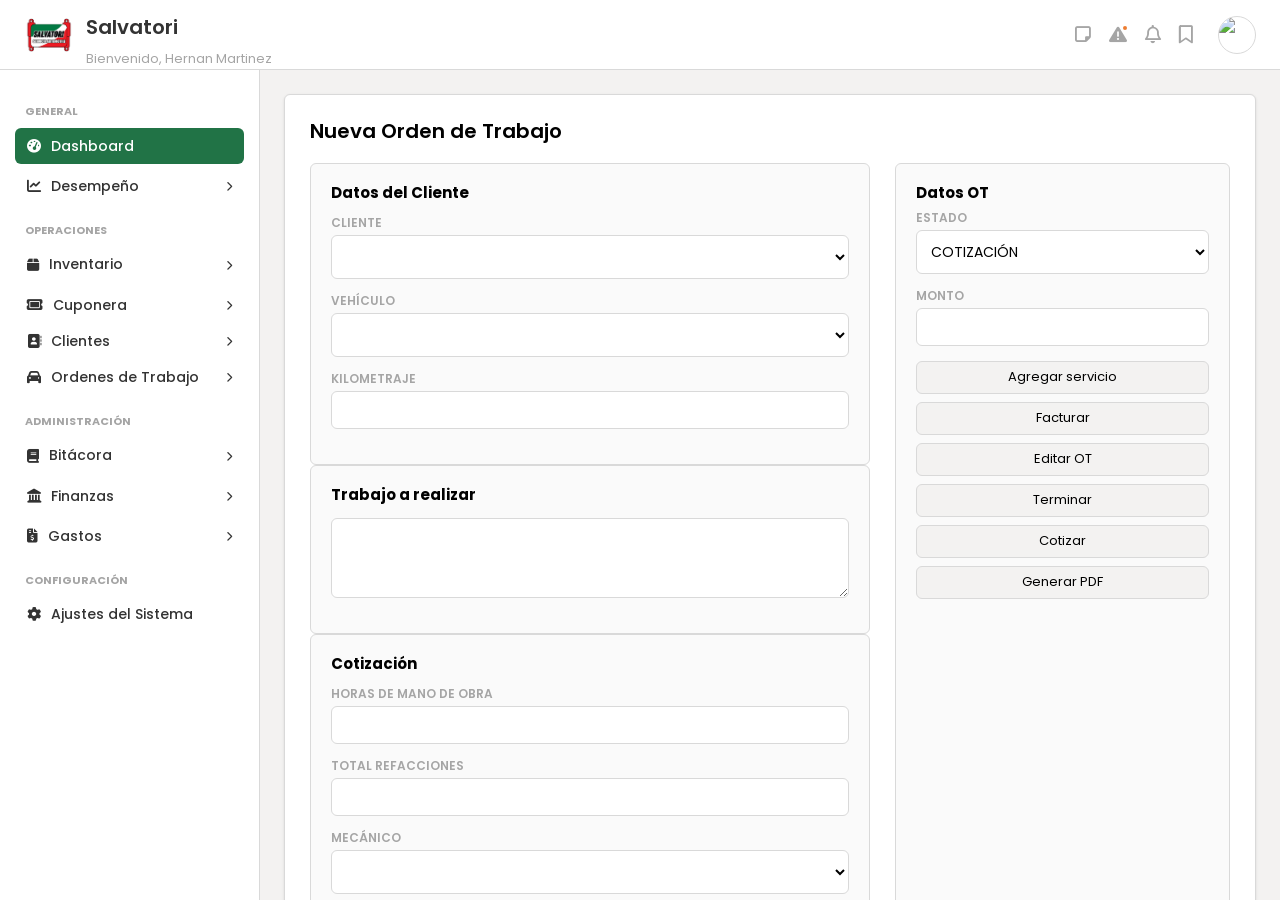
==== nueva_orden.html @ 1855079c "Base del proyecto BuildNess" ====
<!DOCTYPE html>
<html lang="es">

<head>

    <meta charset="UTF-8">
    <meta name="viewport" content="width=device-width, initial-scale=1.0">

    <title>Salvatori - Nueva Orden</title>

    <link rel="stylesheet" href="css/normalize.css">
    <link rel="stylesheet" href="css/styles.css">

    <link href="https://fonts.googleapis.com/css2?family=Poppins:wght@300;400;500;600;700&display=swap"
        rel="stylesheet">
    <link href="https://cdnjs.cloudflare.com/ajax/libs/font-awesome/6.4.0/css/all.min.css" rel="stylesheet">

</head>

<body>

    <header id="main-header">

        <div class="logo-area">
            <div class="logo-box">
                <img src="assets/img/logo-salvatori.png">
            </div>

            <div>
                <h1>Salvatori</h1>
                <p>Bienvenido, Hernan Martinez</p>
            </div>
        </div>

        <div class="header-right">

            <div class="tool-icons">
                <i class="fa-regular fa-note-sticky"></i>
                <i class="fa-solid fa-triangle-exclamation">
                    <span class="notification-dot"></span>
                </i>
                <i class="fa-regular fa-bell"></i>
                <i class="fa-regular fa-bookmark"></i>
            </div>

            <div class="user-profile-circle">
                <img src="https://ui-avatars.com/api/?name=Hernan+Martinez&background=217346&color=fff">
            </div>

        </div>

    </header>

    <!-- SIDEBAR -->

    <aside id="sidebar">

        <div class="nav-section">GENERAL</div>

        <div class="menu-item">
            <a href="index.html" class="menu-btn active">
                <span><i class="fa-solid fa-gauge-high"></i> Dashboard</span>
            </a>
        </div>

        <div class="menu-item">

            <input type="checkbox" id="desempeño" class="menu-check">

            <label for="desempeño" class="menu-btn">
                <span><i class="fa-solid fa-chart-line"></i> Desempeño</span>
                <i class="fa-solid fa-chevron-right chevron"></i>
            </label>

            <ul class="submenu">
                <li><a href="#">KPIs Personal</a></li>
                <li><a href="#">Eficiencia Taller</a></li>
            </ul>

        </div>


        <div class="nav-section">OPERACIONES</div>

        <div class="menu-item">

            <input type="checkbox" id="inventario" class="menu-check">

            <label for="inventario" class="menu-btn">
                <span><i class="fa-solid fa-box"></i> Inventario</span>
                <i class="fa-solid fa-chevron-right chevron"></i>
            </label>

            <ul class="submenu">
                <li><a href="#">Stock de Refacciones</a></li>
                <li><a href="#">Entradas/Salidas</a></li>
            </ul>

        </div>

        <div clss="menu-item">
            <input type="checkbox" id="cuponera" class="menu-check">

            <label for="cuponera" class="menu-btn">
                <span><i class="fa-solid fa-ticket"></i> Cuponera</span>
                <i class="fa-solid fa-chevron-right chevron"></i>
            </label>
            <ul class="submenu">
                <li><a href="#">Promociones vigentes</a></li>
                <li><a href="#">Historial de Canjes</a></li>
            </ul>
        </div>

        <div clss="menu-item">
            <input type="checkbox" id="clientes" class="menu-check">

            <label for="clientes" class="menu-btn">
                <span><i class="fa-solid fa-address-book"></i> Clientes</span>
                <i class="fa-solid fa-chevron-right chevron"></i>
            </label>
            <ul class="submenu">
                <li><a href="nuevo_cliente.html">Nuevo Cliente</a></li>
                <li><a href="#">Directorio de Clientes</a></li>
                <li><a href="#">Directorio de Vehiculos</a></li>
            </ul>
        </div>


        <div class="menu-item">

            <input type="checkbox" id="ordenes" class="menu-check">

            <label for="ordenes" class="menu-btn">
                <span><i class="fa-solid fa-car"></i> Ordenes de Trabajo</span>
                <i class="fa-solid fa-chevron-right chevron"></i>
            </label>

            <ul class="submenu">
                <li><a href="nueva_orden.html">Nueva orden</a></li>
                <li><a href="#">Seguimiento de orden</a></li>
                <li><a href="#">Historial</a></li>
            </ul>

        </div>

        <!-- ADMINISTRACIÓN -->

        <div class="nav-section">ADMINISTRACIÓN</div>

        <div class="menu-item">
            <input type="checkbox" id="m-bit" class="menu-check">
            <label for="m-bit" class="menu-btn">
                <span><i class="fa-solid fa-book"></i> Bitácora</span>
                <i class="fa-solid fa-chevron-right chevron"></i>
            </label>
            <ul class="submenu">
                <li><a href="#">Registro de Actividad</a></li>
            </ul>
        </div>


        <div class="menu-item">
            <input type="checkbox" id="m-fin" class="menu-check">
            <label for="m-fin" class="menu-btn">
                <span><i class="fa-solid fa-landmark"></i> Finanzas</span>
                <i class="fa-solid fa-chevron-right chevron"></i>
            </label>
            <ul class="submenu">
                <li><a href="#">Flujo de Caja</a></li>
                <li><a href="#">Facturacion</a></li>
            </ul>
        </div>


        <div class="menu-item">
            <input type="checkbox" id="m-gas" class="menu-check">
            <label for="m-gas" class="menu-btn">
                <span><i class="fa-solid fa-file-invoice-dollar"></i> Gastos</span>
                <i class="fa-solid fa-chevron-right chevron"></i>
            </label>
            <ul class="submenu">
                <li><a href="#">Proveedores</a></li>
            </ul>
        </div>


        <div class="nav-section">CONFIGURACIÓN</div>

        <div class="menu-item">
            <a class="menu-btn">
                <span><i class="fa-solid fa-gear"></i> Ajustes del Sistema</span>
            </a>
        </div>

    </aside>

    <main id="content">

        <div class="form-page">

            <div class="form-title">
                Nueva Orden de Trabajo
            </div>

            <form>

                <div class="ot-layout">

                    <div>

                        <div class="form-section">

                            <h3>Datos del Cliente</h3>

                            <div class="input-group">
                                <label>Cliente</label>
                                <select>
                                    <option></option>
                                </select>
                            </div>

                            <div class="input-group">
                                <label>Vehículo</label>
                                <select>
                                    <option></option>
                                </select>
                            </div>

                            <div class="input-group">
                                <label>Kilometraje</label>
                                <input type="number">
                            </div>

                        </div>


                        <div class="form-section">

                            <h3>Trabajo a realizar</h3>

                            <div class="input-group">
                                <textarea></textarea>
                            </div>

                        </div>


                        <div class="form-section">

                            <h3>Cotización</h3>

                            <div class="input-group">
                                <label>Horas de mano de obra</label>
                                <input type="number">
                            </div>

                            <div class="input-group">
                                <label>Total refacciones</label>
                                <input type="number">
                            </div>

                            <div class="input-group">
                                <label>Mecánico</label>
                                <select></select>
                            </div>

                        </div>

                    </div>


                    <div class="ot-side">

                        <h3>Datos OT</h3>

                        <div class="input-group">
                            <label>Estado</label>
                            <select>
                                <option>COTIZACIÓN</option>
                                <option>NUEVO</option>
                                <option>PENDIENTE</option>
                                <option>TERMINADO</option>
                            </select>
                        </div>

                        <div class="input-group">
                            <label>Monto</label>
                            <input type="number">
                        </div>

                        <div class="ot-actions">

                            <button>Agregar servicio</button>
                            <button>Facturar</button>
                            <button>Editar OT</button>
                            <button>Terminar</button>
                            <button>Cotizar</button>
                            <button>Generar PDF</button>

                        </div>

                    </div>

                </div>


                <div class="form-actions">

                    <button class="btn btn-primary">
                        Guardar OT
                    </button>

                </div>


                <div class="total-box">

                    <div>
                        <label>Total sugerido</label>
                        <br>
                        <input type="text" value="$0.00">
                    </div>

                    <div>
                        <label>Mano de obra total</label>
                        <br>
                        <input type="text" value="$0.00">
                    </div>

                </div>

            </form>

        </div>

    </main>

</body>

</html>
---- css/styles.css ----
:root{

--primary:#217346;
--primary-dark:#107c10;

--accent-soft:#e2efda;
--bg-neutral:#f3f2f1;

--border:#d9d9d9;

--text-main:#333;
--text-sub:#a5a5a5;

--white:#ffffff;

--shadow:0 1px 3px rgba(0,0,0,0.1);

--st-completado:#22863a;
--bg-completado:#dcffe4;

--st-pendiente:#b08800;
--bg-pendiente:#fff5b1;

--st-cancelado:#cf222e;
--bg-cancelado:#ffebe9;

--st-cotizado:#57606a;
--bg-cotizado:#f6f8fa;

--st-nuevo:#0969da;
--bg-nuevo:#ddf4ff;
}

/* ======================
RESET
====================== */

*{
margin:0;
padding:0;
box-sizing:border-box;
}

body{

font-family:'Poppins',sans-serif;
font-size:15px;

background-color:var(--bg-neutral);

display:grid;

grid-template-areas:
"header header"
"sidebar content";

grid-template-columns:260px 1fr;
grid-template-rows:70px 1fr;

height:100vh;

overflow:hidden;
}

/* ======================
HEADER
====================== */

#main-header{

grid-area:header;

background:var(--white);

border-bottom:1px solid var(--border);

display:flex;

align-items:center;
justify-content:space-between;

padding:0 24px;
}

.logo-area{
display:flex;
align-items:center;
gap:12px;
}

.logo-box{

width:50px;
height:50px;

display:flex;
align-items:center;
justify-content:center;

border-radius:8px;

overflow:hidden;
}

.logo-box img{

width:100%;
height:100%;

object-fit:contain;
display:block;
}

.logo-area h1{

font-size:20px;
font-weight:600;

color:var(--text-main);
}

.logo-area p{

font-size:13px;

color:var(--text-sub);
}

.header-right{

display:flex;

align-items:center;

gap:25px;
}

/* ICONOS */

.tool-icons{

display:flex;

gap:18px;

color:var(--text-sub);

font-size:18px;
}

.tool-icons i{

cursor:pointer;

position:relative;

transition:color .2s;
}

.tool-icons i:hover{

color:var(--primary);
}

.notification-dot{

position:absolute;

top:-2px;
right:-2px;

width:8px;
height:8px;

background:#ed7d31;

border:2px solid white;

border-radius:50%;
}

.user-profile-circle{

width:38px;
height:38px;

border-radius:50%;

border:1px solid var(--border);

overflow:hidden;
}

/* ======================
SIDEBAR
====================== */

#sidebar{

grid-area:sidebar;

background:var(--white);

border-right:1px solid var(--border);

padding:15px;

overflow-y:auto;
}

.nav-section{

font-size:11px;

font-weight:700;

color:var(--text-sub);

text-transform:uppercase;

margin:20px 0 10px 10px;
}

.menu-item{

margin-bottom:4px;
}

.menu-check{

display:none;
}

.menu-btn{

display:flex;

align-items:center;
justify-content:space-between;

padding:10px 12px;

font-size:14px;

font-weight:500;

border-radius:6px;

cursor:pointer;

text-decoration:none;

color:var(--text-main);
}

.menu-btn span{

display:flex;

align-items:center;

gap:10px;
}

.menu-btn:hover{

background:var(--accent-soft);
}

.menu-btn.active{

background:var(--primary);

color:white;
}

.chevron{

font-size:10px;

transition:transform .3s;
}

.submenu{

list-style:none;

padding-left:44px;

max-height:0;

overflow:hidden;

transition:max-height .3s ease-out;
}

.submenu li a{

display:block;

padding:7px 0;

font-size:13px;

text-decoration:none;

color:var(--text-sub);
}

.submenu li a:hover{

color:var(--primary);
}

.menu-check:checked ~ .submenu{

max-height:250px;

padding-bottom:8px;
}

.menu-check:checked ~ .menu-btn .chevron{

transform:rotate(90deg);
}

/* ======================
CONTENT
====================== */

#content{

grid-area:content;

padding:24px;

overflow-y:auto;
}

/* ======================
KPI CARDS
====================== */

.stats-grid{

display:grid;

grid-template-columns:repeat(3,1fr);

gap:20px;

margin-bottom:24px;
}

.card{

background:var(--white);

padding:20px;

border-radius:6px;

border:1px solid var(--border);

display:flex;

justify-content:space-between;

align-items:center;

box-shadow:var(--shadow);
}

.card-label{

font-size:12px;

font-weight:700;

color:var(--text-sub);

text-transform:uppercase;
}

.card-value{

font-size:28px;

font-weight:700;

margin-top:5px;
}

.card-note{

font-size:12px;

margin-top:6px;

color:var(--text-sub);
}

.card-note.positive{

color:var(--st-completado);
}

.card-icon{

width:45px;
height:45px;

border-radius:8px;

display:flex;

align-items:center;
justify-content:center;

font-size:20px;
}

/* ======================
ANALYTICS
====================== */

.analytics-row{

display:grid;

grid-template-columns:1.8fr 1.2fr;

gap:20px;

margin-bottom:24px;
}

.panel-box{

background:var(--white);

border:1px solid var(--border);

border-radius:6px;

padding:22px;

box-shadow:var(--shadow);
}

.panel-header{

display:flex;

justify-content:space-between;

align-items:center;

margin-bottom:20px;
}

.panel-header h3{

font-size:18px;
}

.period-filter{

font-family:'Poppins',sans-serif;

font-size:12px;

padding:6px 10px;

border:1px solid var(--border);

border-radius:6px;

background:var(--white);
}

/* ======================
CHART
====================== */

.chart-visual{

height:190px;

display:flex;

align-items:flex-end;

gap:15px;

border-bottom:2px solid var(--border);

padding-bottom:35px;
}

.bar{

flex:1;

background:#b8daba;

border-radius:4px 4px 0 0;

position:relative;
}

.month-label{

position:absolute;

bottom:-28px;

left:50%;

transform:translateX(-50%);

font-size:11px;

color:var(--text-sub);
}

/* ======================
SERVICIOS FRECUENTES
====================== */

.servicios-list{

margin-top:10px;
}

.servicio-item{

display:flex;

justify-content:space-between;

padding:10px 0;

border-bottom:1px solid var(--border);

font-size:13px;
}

.servicio-item:last-child{

border-bottom:none;
}

/* ======================
TABLE
====================== */

.table-box{

background:var(--white);

border:1px solid var(--border);

border-radius:6px;

overflow:hidden;

box-shadow:var(--shadow);
}

table{

width:100%;

border-collapse:collapse;
}

th{

background:#f8f9fa;

padding:15px 20px;

text-align:left;

font-size:12px;

color:var(--text-sub);

text-transform:uppercase;
}

td{

padding:18px 20px;

border-bottom:1px solid var(--border);

font-size:14px;
}

/* ======================
STATUS
====================== */

.status{

padding:5px 12px;

border-radius:15px;

font-size:10px;

font-weight:700;

text-transform:uppercase;
}


/* ======================
FORMULARIOS GENERALES
====================== */

.form-page{
background:var(--white);
border:1px solid var(--border);
border-radius:6px;
padding:25px;
box-shadow:var(--shadow);
}

.form-title{
font-size:20px;
font-weight:600;
margin-bottom:20px;
}

.form-grid{
display:grid;
grid-template-columns:1fr 1fr;
gap:25px;
}

.form-section{
border:1px solid var(--border);
border-radius:6px;
padding:20px;
background:#fafafa;
}

.form-section h3{
font-size:15px;
margin-bottom:15px;
}

.input-group{
display:flex;
flex-direction:column;
margin-bottom:15px;
}

.input-group label{
font-size:12px;
font-weight:600;
margin-bottom:5px;
color:var(--text-sub);
text-transform:uppercase;
}

.input-group input,
.input-group select,
.input-group textarea{

font-family:'Poppins',sans-serif;

padding:10px;

border:1px solid var(--border);

border-radius:6px;

font-size:14px;

background:white;
}

textarea{
resize:vertical;
min-height:80px;
}

/* ======================
BOTONES FORM
====================== */

.form-actions{

margin-top:20px;

display:flex;

gap:12px;
}

.btn{

padding:10px 18px;

border-radius:6px;

border:1px solid var(--border);

background:#f8f9fa;

cursor:pointer;

font-weight:500;

font-family:'Poppins',sans-serif;
}

.btn-primary{

background:var(--primary);

color:white;

border:none;
}

.btn-primary:hover{

background:var(--primary-dark);
}

/* ======================
ORDEN DE TRABAJO
====================== */

.ot-layout{

display:grid;

grid-template-columns:2fr 1fr;

gap:25px;
}

.ot-side{

background:#fafafa;

border:1px solid var(--border);

border-radius:6px;

padding:20px;
}

.ot-side h3{

font-size:15px;

margin-bottom:10px;
}

.ot-actions{

margin-top:10px;

display:flex;

flex-direction:column;

gap:8px;
}

.ot-actions button{

padding:8px;

font-size:13px;

cursor:pointer;

border-radius:6px;

border:1px solid var(--border);

background:#f3f2f1;
}

.ot-actions button:hover{

background:#eaeaea;
}

.total-box{

margin-top:20px;

display:flex;

gap:20px;
}

.total-box input{

width:160px;

padding:10px;

border:1px solid var(--border);

border-radius:6px;
}

.st-nuevo{background:var(--bg-nuevo);color:var(--st-nuevo);}
.st-cotizado{background:var(--bg-cotizado);color:var(--st-cotizado);}
.st-pendiente{background:var(--bg-pendiente);color:var(--st-pendiente);}
.st-terminado{background:var(--bg-completado);color:var(--st-completado);}
.st-cancelado{background:var(--bg-cancelado);color:var(--st-cancelado);}
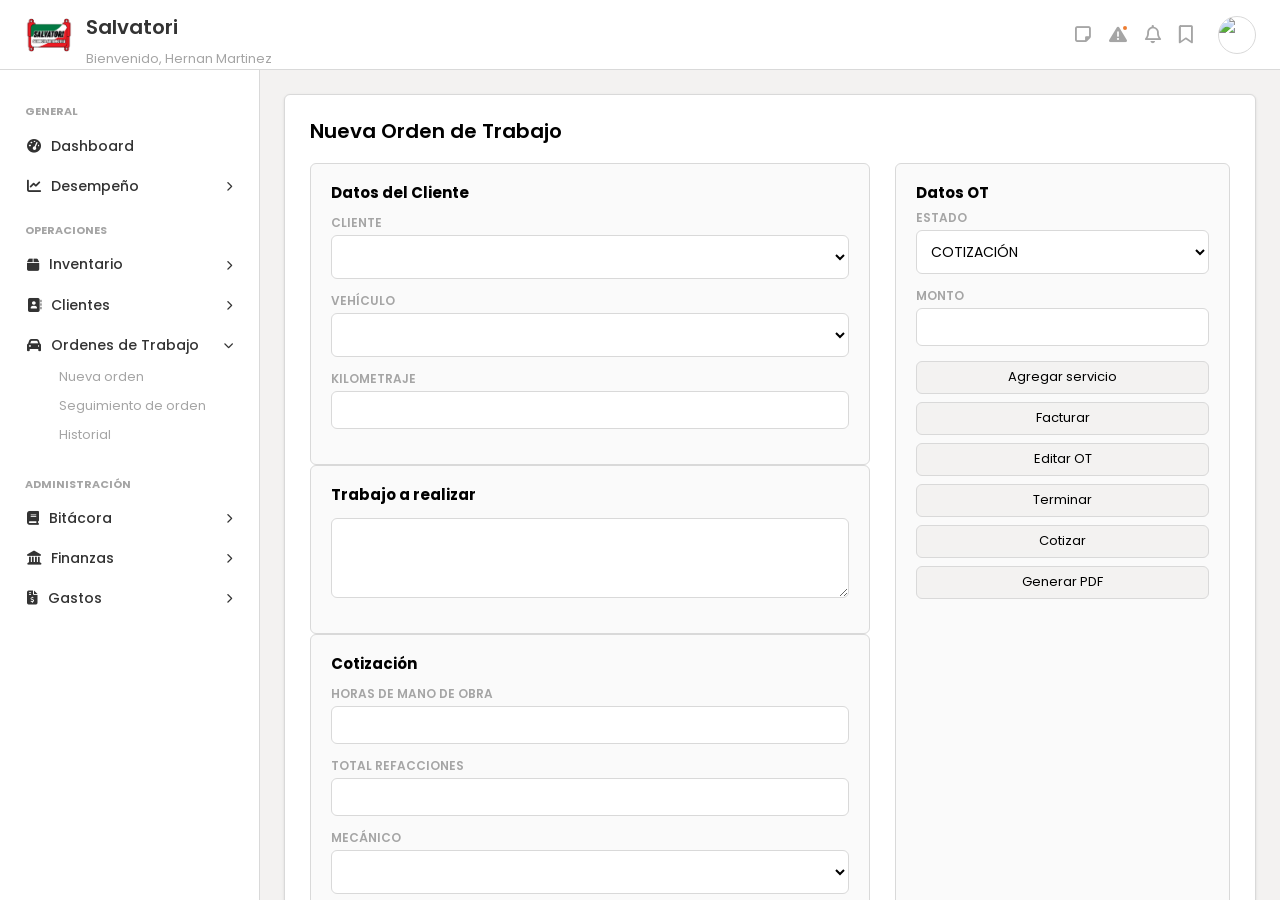
==== commit 3bc5fb0b: "Commit eliminando configuracion y cuponera, ademas de agregar cambios en inventario" ====
--- a/nueva_orden.html
+++ b/nueva_orden.html
@@ -58,92 +58,62 @@
         <div class="nav-section">GENERAL</div>
 
         <div class="menu-item">
-            <a href="index.html" class="menu-btn active">
+            <a href="index.html" class="menu-btn">
                 <span><i class="fa-solid fa-gauge-high"></i> Dashboard</span>
             </a>
         </div>
 
         <div class="menu-item">
-
             <input type="checkbox" id="desempeño" class="menu-check">
-
             <label for="desempeño" class="menu-btn">
                 <span><i class="fa-solid fa-chart-line"></i> Desempeño</span>
                 <i class="fa-solid fa-chevron-right chevron"></i>
             </label>
-
             <ul class="submenu">
                 <li><a href="#">KPIs Personal</a></li>
                 <li><a href="#">Eficiencia Taller</a></li>
             </ul>
-
-        </div>
-
+        </div>
 
         <div class="nav-section">OPERACIONES</div>
 
         <div class="menu-item">
-
             <input type="checkbox" id="inventario" class="menu-check">
-
             <label for="inventario" class="menu-btn">
                 <span><i class="fa-solid fa-box"></i> Inventario</span>
                 <i class="fa-solid fa-chevron-right chevron"></i>
             </label>
-
-            <ul class="submenu">
-                <li><a href="#">Stock de Refacciones</a></li>
-                <li><a href="#">Entradas/Salidas</a></li>
-            </ul>
-
-        </div>
-
-        <div clss="menu-item">
-            <input type="checkbox" id="cuponera" class="menu-check">
-
-            <label for="cuponera" class="menu-btn">
-                <span><i class="fa-solid fa-ticket"></i> Cuponera</span>
-                <i class="fa-solid fa-chevron-right chevron"></i>
-            </label>
-            <ul class="submenu">
-                <li><a href="#">Promociones vigentes</a></li>
-                <li><a href="#">Historial de Canjes</a></li>
-            </ul>
-        </div>
-
-        <div clss="menu-item">
+            <ul class="submenu">
+                <li><a href="mostrar_Inventario.php">Stock de Refacciones</a></li>
+                <li><a href="entradas_salidas.php">Entradas/Salidas</a></li>
+            </ul>
+        </div>
+
+        <div class="menu-item">
             <input type="checkbox" id="clientes" class="menu-check">
-
             <label for="clientes" class="menu-btn">
                 <span><i class="fa-solid fa-address-book"></i> Clientes</span>
                 <i class="fa-solid fa-chevron-right chevron"></i>
             </label>
             <ul class="submenu">
                 <li><a href="nuevo_cliente.html">Nuevo Cliente</a></li>
-                <li><a href="#">Directorio de Clientes</a></li>
-                <li><a href="#">Directorio de Vehiculos</a></li>
-            </ul>
-        </div>
-
-
-        <div class="menu-item">
-
-            <input type="checkbox" id="ordenes" class="menu-check">
-
+                <li><a href="mostrar_clientes.php">Directorio de Clientes</a></li>
+                <li><a href="mostrar_vehiculos.php">Directorio de Vehiculos</a></li>
+            </ul>
+        </div>
+
+        <div class="menu-item">
+            <input type="checkbox" id="ordenes" class="menu-check" checked>
             <label for="ordenes" class="menu-btn">
                 <span><i class="fa-solid fa-car"></i> Ordenes de Trabajo</span>
                 <i class="fa-solid fa-chevron-right chevron"></i>
             </label>
-
             <ul class="submenu">
                 <li><a href="nueva_orden.html">Nueva orden</a></li>
                 <li><a href="#">Seguimiento de orden</a></li>
                 <li><a href="#">Historial</a></li>
             </ul>
-
-        </div>
-
-        <!-- ADMINISTRACIÓN -->
+        </div>
 
         <div class="nav-section">ADMINISTRACIÓN</div>
 
@@ -158,7 +128,6 @@
             </ul>
         </div>
 
-
         <div class="menu-item">
             <input type="checkbox" id="m-fin" class="menu-check">
             <label for="m-fin" class="menu-btn">
@@ -171,7 +140,6 @@
             </ul>
         </div>
 
-
         <div class="menu-item">
             <input type="checkbox" id="m-gas" class="menu-check">
             <label for="m-gas" class="menu-btn">
@@ -181,15 +149,6 @@
             <ul class="submenu">
                 <li><a href="#">Proveedores</a></li>
             </ul>
-        </div>
-
-
-        <div class="nav-section">CONFIGURACIÓN</div>
-
-        <div class="menu-item">
-            <a class="menu-btn">
-                <span><i class="fa-solid fa-gear"></i> Ajustes del Sistema</span>
-            </a>
         </div>
 
     </aside>
--- a/css/styles.css
+++ b/css/styles.css
@@ -29,6 +29,9 @@
 
 --st-nuevo:#0969da;
 --bg-nuevo:#ddf4ff;
+
+--color-fuente: #000000;
+--color-fondo: #ffffff;
 }
 
 /* ======================
@@ -59,7 +62,6 @@
 
 height:100vh;
 
-overflow:hidden;
 }
 
 /* ======================
@@ -562,8 +564,6 @@
 border:1px solid var(--border);
 
 border-radius:6px;
-
-overflow:hidden;
 
 box-shadow:var(--shadow);
 }
@@ -815,8 +815,38 @@
 border-radius:6px;
 }
 
+.input-error{
+border-color:var(--st-cancelado)!important;
+background:#fff8f8;
+}
+
+.error-msg{
+display:block;
+color:var(--st-cancelado);
+font-size:12px;
+margin-top:4px;
+}
+
+.form-alerta{
+margin:16px 24px;
+padding:12px 16px;
+background:var(--accent-soft);
+border:1px solid var(--primary);
+border-radius:6px;
+color:var(--text-main);
+}
+
+.btn-tabla-borrar{
+display:inline-flex;
+align-items:center;
+justify-content:center;
+text-decoration:none;
+color:inherit;
+}
+
 .st-nuevo{background:var(--bg-nuevo);color:var(--st-nuevo);}
 .st-cotizado{background:var(--bg-cotizado);color:var(--st-cotizado);}
 .st-pendiente{background:var(--bg-pendiente);color:var(--st-pendiente);}
 .st-terminado{background:var(--bg-completado);color:var(--st-completado);}
-.st-cancelado{background:var(--bg-cancelado);color:var(--st-cancelado);}+.st-cancelado{background:var(--bg-cancelado);color:var(--st-cancelado);}
+
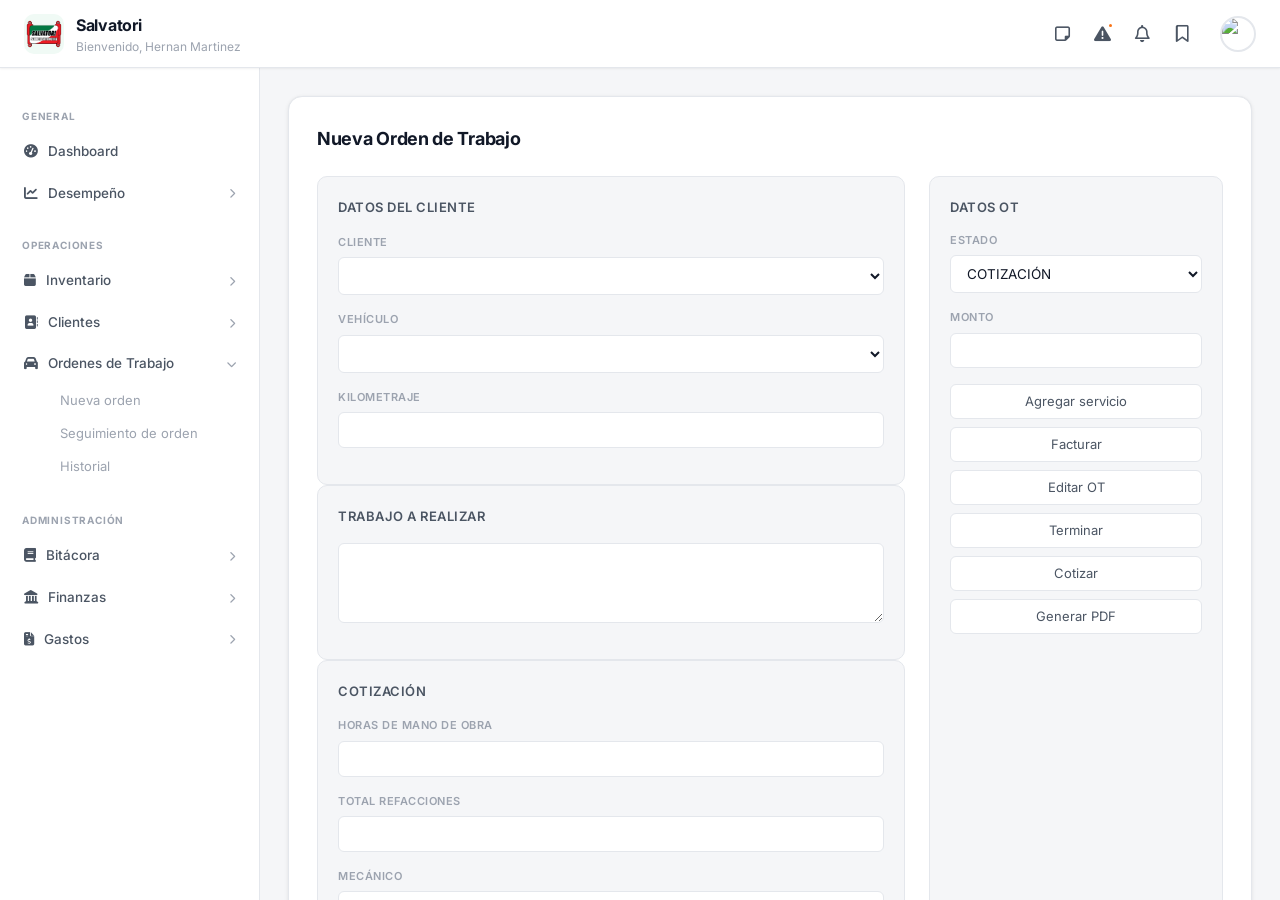
==== commit a0a552a7: "Cambios en hoja de estilos, bd y docker" ====
--- a/nueva_orden.html
+++ b/nueva_orden.html
@@ -8,7 +8,6 @@
 
     <title>Salvatori - Nueva Orden</title>
 
-    <link rel="stylesheet" href="css/normalize.css">
     <link rel="stylesheet" href="css/styles.css">
 
     <link href="https://fonts.googleapis.com/css2?family=Poppins:wght@300;400;500;600;700&display=swap"
@@ -22,6 +21,9 @@
     <header id="main-header">
 
         <div class="logo-area">
+            <button id="menu-toggle" class="menu-toggle-btn" aria-label="Abrir menú">
+                <i class="fa-solid fa-bars"></i>
+            </button>
             <div class="logo-box">
                 <img src="assets/img/logo-salvatori.png">
             </div>
@@ -294,6 +296,34 @@
 
     </main>
 
+    <div id="sidebar-overlay"></div>
+    <script>
+    document.addEventListener('DOMContentLoaded', function() {
+        var menuToggle = document.getElementById('menu-toggle');
+        var sidebar = document.getElementById('sidebar');
+        var overlay = document.getElementById('sidebar-overlay');
+
+        if (menuToggle && sidebar && overlay) {
+            menuToggle.addEventListener('click', function(e) {
+                e.stopPropagation();
+                sidebar.classList.toggle('sidebar-open');
+                overlay.classList.toggle('is-visible');
+            });
+
+            overlay.addEventListener('click', function() {
+                sidebar.classList.remove('sidebar-open');
+                overlay.classList.remove('is-visible');
+            });
+
+            var sidebarLinks = sidebar.querySelectorAll('.menu-btn:not(label), .submenu a');
+            sidebarLinks.forEach(function(link) {
+                link.addEventListener('click', function() {
+                    sidebar.classList.remove('sidebar-open');
+                    overlay.classList.remove('is-visible');
+                });
+            });
+        }
+    });
+    </script>
 </body>
-
 </html>
--- a/css/styles.css
+++ b/css/styles.css
@@ -1,852 +1,1288 @@
-:root{
-
---primary:#217346;
---primary-dark:#107c10;
-
---accent-soft:#e2efda;
---bg-neutral:#f3f2f1;
-
---border:#d9d9d9;
-
---text-main:#333;
---text-sub:#a5a5a5;
-
---white:#ffffff;
-
---shadow:0 1px 3px rgba(0,0,0,0.1);
-
---st-completado:#22863a;
---bg-completado:#dcffe4;
-
---st-pendiente:#b08800;
---bg-pendiente:#fff5b1;
-
---st-cancelado:#cf222e;
---bg-cancelado:#ffebe9;
-
---st-cotizado:#57606a;
---bg-cotizado:#f6f8fa;
-
---st-nuevo:#0969da;
---bg-nuevo:#ddf4ff;
-
---color-fuente: #000000;
---color-fondo: #ffffff;
-}
-
-/* ======================
-RESET
-====================== */
-
-*{
-margin:0;
-padding:0;
-box-sizing:border-box;
-}
-
-body{
-
-font-family:'Poppins',sans-serif;
-font-size:15px;
-
-background-color:var(--bg-neutral);
-
-display:grid;
-
-grid-template-areas:
-"header header"
-"sidebar content";
-
-grid-template-columns:260px 1fr;
-grid-template-rows:70px 1fr;
-
-height:100vh;
-
-}
-
-/* ======================
-HEADER
-====================== */
-
-#main-header{
-
-grid-area:header;
-
-background:var(--white);
-
-border-bottom:1px solid var(--border);
-
-display:flex;
-
-align-items:center;
-justify-content:space-between;
-
-padding:0 24px;
-}
-
-.logo-area{
-display:flex;
-align-items:center;
-gap:12px;
-}
-
-.logo-box{
-
-width:50px;
-height:50px;
-
-display:flex;
-align-items:center;
-justify-content:center;
-
-border-radius:8px;
-
-overflow:hidden;
-}
-
-.logo-box img{
-
-width:100%;
-height:100%;
-
-object-fit:contain;
-display:block;
-}
-
-.logo-area h1{
-
-font-size:20px;
-font-weight:600;
-
-color:var(--text-main);
-}
-
-.logo-area p{
-
-font-size:13px;
-
-color:var(--text-sub);
-}
-
-.header-right{
-
-display:flex;
-
-align-items:center;
-
-gap:25px;
-}
-
-/* ICONOS */
-
-.tool-icons{
-
-display:flex;
-
-gap:18px;
-
-color:var(--text-sub);
-
-font-size:18px;
-}
-
-.tool-icons i{
-
-cursor:pointer;
-
-position:relative;
-
-transition:color .2s;
-}
-
-.tool-icons i:hover{
-
-color:var(--primary);
-}
-
-.notification-dot{
-
-position:absolute;
-
-top:-2px;
-right:-2px;
-
-width:8px;
-height:8px;
-
-background:#ed7d31;
-
-border:2px solid white;
-
-border-radius:50%;
-}
-
-.user-profile-circle{
-
-width:38px;
-height:38px;
-
-border-radius:50%;
-
-border:1px solid var(--border);
-
-overflow:hidden;
-}
-
-/* ======================
-SIDEBAR
-====================== */
-
-#sidebar{
-
-grid-area:sidebar;
-
-background:var(--white);
-
-border-right:1px solid var(--border);
-
-padding:15px;
-
-overflow-y:auto;
-}
-
-.nav-section{
-
-font-size:11px;
-
-font-weight:700;
-
-color:var(--text-sub);
-
-text-transform:uppercase;
-
-margin:20px 0 10px 10px;
-}
-
-.menu-item{
-
-margin-bottom:4px;
-}
-
-.menu-check{
-
-display:none;
-}
-
-.menu-btn{
-
-display:flex;
-
-align-items:center;
-justify-content:space-between;
-
-padding:10px 12px;
-
-font-size:14px;
-
-font-weight:500;
-
-border-radius:6px;
-
-cursor:pointer;
-
-text-decoration:none;
-
-color:var(--text-main);
-}
-
-.menu-btn span{
-
-display:flex;
-
-align-items:center;
-
-gap:10px;
-}
-
-.menu-btn:hover{
-
-background:var(--accent-soft);
-}
-
-.menu-btn.active{
-
-background:var(--primary);
-
-color:white;
-}
-
-.chevron{
-
-font-size:10px;
-
-transition:transform .3s;
-}
-
-.submenu{
-
-list-style:none;
-
-padding-left:44px;
-
-max-height:0;
-
-overflow:hidden;
-
-transition:max-height .3s ease-out;
-}
-
-.submenu li a{
-
-display:block;
-
-padding:7px 0;
-
-font-size:13px;
-
-text-decoration:none;
-
-color:var(--text-sub);
-}
-
-.submenu li a:hover{
-
-color:var(--primary);
-}
-
-.menu-check:checked ~ .submenu{
-
-max-height:250px;
-
-padding-bottom:8px;
-}
-
-.menu-check:checked ~ .menu-btn .chevron{
-
-transform:rotate(90deg);
-}
-
-/* ======================
-CONTENT
-====================== */
-
-#content{
-
-grid-area:content;
-
-padding:24px;
-
-overflow-y:auto;
-}
-
-/* ======================
-KPI CARDS
-====================== */
-
-.stats-grid{
-
-display:grid;
-
-grid-template-columns:repeat(3,1fr);
-
-gap:20px;
-
-margin-bottom:24px;
-}
-
-.card{
-
-background:var(--white);
-
-padding:20px;
-
-border-radius:6px;
-
-border:1px solid var(--border);
-
-display:flex;
-
-justify-content:space-between;
-
-align-items:center;
-
-box-shadow:var(--shadow);
-}
-
-.card-label{
-
-font-size:12px;
-
-font-weight:700;
-
-color:var(--text-sub);
-
-text-transform:uppercase;
-}
-
-.card-value{
-
-font-size:28px;
-
-font-weight:700;
-
-margin-top:5px;
-}
-
-.card-note{
-
-font-size:12px;
-
-margin-top:6px;
-
-color:var(--text-sub);
-}
-
-.card-note.positive{
-
-color:var(--st-completado);
-}
-
-.card-icon{
-
-width:45px;
-height:45px;
-
-border-radius:8px;
-
-display:flex;
-
-align-items:center;
-justify-content:center;
-
-font-size:20px;
-}
-
-/* ======================
-ANALYTICS
-====================== */
-
-.analytics-row{
-
-display:grid;
-
-grid-template-columns:1.8fr 1.2fr;
-
-gap:20px;
-
-margin-bottom:24px;
-}
-
-.panel-box{
-
-background:var(--white);
-
-border:1px solid var(--border);
-
-border-radius:6px;
-
-padding:22px;
-
-box-shadow:var(--shadow);
-}
-
-.panel-header{
-
-display:flex;
-
-justify-content:space-between;
-
-align-items:center;
-
-margin-bottom:20px;
-}
-
-.panel-header h3{
-
-font-size:18px;
-}
-
-.period-filter{
-
-font-family:'Poppins',sans-serif;
-
-font-size:12px;
-
-padding:6px 10px;
-
-border:1px solid var(--border);
-
-border-radius:6px;
-
-background:var(--white);
-}
-
-/* ======================
-CHART
-====================== */
-
-.chart-visual{
-
-height:190px;
-
-display:flex;
-
-align-items:flex-end;
-
-gap:15px;
-
-border-bottom:2px solid var(--border);
-
-padding-bottom:35px;
-}
-
-.bar{
-
-flex:1;
-
-background:#b8daba;
-
-border-radius:4px 4px 0 0;
-
-position:relative;
-}
-
-.month-label{
-
-position:absolute;
-
-bottom:-28px;
-
-left:50%;
-
-transform:translateX(-50%);
-
-font-size:11px;
-
-color:var(--text-sub);
-}
-
-/* ======================
-SERVICIOS FRECUENTES
-====================== */
-
-.servicios-list{
-
-margin-top:10px;
-}
-
-.servicio-item{
-
-display:flex;
-
-justify-content:space-between;
-
-padding:10px 0;
-
-border-bottom:1px solid var(--border);
-
-font-size:13px;
-}
-
-.servicio-item:last-child{
-
-border-bottom:none;
-}
-
-/* ======================
-TABLE
-====================== */
-
-.table-box{
-
-background:var(--white);
-
-border:1px solid var(--border);
-
-border-radius:6px;
-
-box-shadow:var(--shadow);
-}
-
-table{
-
-width:100%;
-
-border-collapse:collapse;
-}
-
-th{
-
-background:#f8f9fa;
-
-padding:15px 20px;
-
-text-align:left;
-
-font-size:12px;
-
-color:var(--text-sub);
-
-text-transform:uppercase;
-}
-
-td{
-
-padding:18px 20px;
-
-border-bottom:1px solid var(--border);
-
-font-size:14px;
-}
-
-/* ======================
-STATUS
-====================== */
-
-.status{
-
-padding:5px 12px;
-
-border-radius:15px;
-
-font-size:10px;
-
-font-weight:700;
-
-text-transform:uppercase;
-}
-
-
-/* ======================
-FORMULARIOS GENERALES
-====================== */
-
-.form-page{
-background:var(--white);
-border:1px solid var(--border);
-border-radius:6px;
-padding:25px;
-box-shadow:var(--shadow);
-}
-
-.form-title{
-font-size:20px;
-font-weight:600;
-margin-bottom:20px;
-}
-
-.form-grid{
-display:grid;
-grid-template-columns:1fr 1fr;
-gap:25px;
-}
-
-.form-section{
-border:1px solid var(--border);
-border-radius:6px;
-padding:20px;
-background:#fafafa;
-}
-
-.form-section h3{
-font-size:15px;
-margin-bottom:15px;
-}
-
-.input-group{
-display:flex;
-flex-direction:column;
-margin-bottom:15px;
-}
-
-.input-group label{
-font-size:12px;
-font-weight:600;
-margin-bottom:5px;
-color:var(--text-sub);
-text-transform:uppercase;
+/* ==========================================================================
+   IMPORTS
+   ========================================================================== */
+@import url('https://fonts.googleapis.com/css2?family=Inter:wght@400;500;600;700&display=swap');
+
+/* ==========================================================================
+   TOKENS DE DISEÑO — MODO CLARO
+   ========================================================================== */
+:root {
+  /* Marca */
+  --primary:        #1a7f4b;
+  --primary-dark:   #145f38;
+  --primary-light:  #d1f0e0;
+  --primary-subtle: #f0faf5;
+
+  /* Neutros */
+  --bg-base:        #f5f6f8;
+  --bg-surface:     #ffffff;
+  --bg-elevated:    #ffffff;
+  --bg-hover:       #f0faf5;
+
+  /* Bordes */
+  --border:         #e4e7ec;
+  --border-strong:  #c8cdd6;
+
+  /* Texto */
+  --text-primary:   #111827;
+  --text-secondary: #4b5563;
+  --text-muted:     #9ca3af;
+  --text-inverse:   #ffffff;
+
+  /* Sombras */
+  --shadow-xs:  0 1px 2px rgba(0,0,0,.06);
+  --shadow-sm:  0 1px 4px rgba(0,0,0,.08), 0 0 1px rgba(0,0,0,.04);
+  --shadow-md:  0 4px 12px rgba(0,0,0,.10), 0 0 1px rgba(0,0,0,.05);
+  --shadow-lg:  0 8px 24px rgba(0,0,0,.12), 0 0 1px rgba(0,0,0,.05);
+
+  /* Estados */
+  --st-completado:  #16a34a;
+  --bg-completado:  #dcfce7;
+  --st-pendiente:   #d97706;
+  --bg-pendiente:   #fef3c7;
+  --st-cancelado:   #dc2626;
+  --bg-cancelado:   #fee2e2;
+  --st-cotizado:    #6b7280;
+  --bg-cotizado:    #f3f4f6;
+  --st-nuevo:       #2563eb;
+  --bg-nuevo:       #dbeafe;
+
+  /* Layout */
+  --sidebar-w:      260px;
+  --header-h:       68px;
+  --radius-sm:      6px;
+  --radius-md:      10px;
+  --radius-lg:      14px;
+  --radius-full:    9999px;
+
+  /* Transiciones */
+  --ease-out:   cubic-bezier(.4, 0, .2, 1);
+  --dur-fast:   150ms;
+  --dur-base:   220ms;
+  --dur-slow:   350ms;
+}
+
+/* ==========================================================================
+   TOKENS — MODO OSCURO
+   ========================================================================== */
+[data-theme="dark"] {
+  --primary:        #34d17a;
+  --primary-dark:   #28b868;
+  --primary-light:  #1a3d2b;
+  --primary-subtle: #162b20;
+
+  --bg-base:        #0f1117;
+  --bg-surface:     #181c25;
+  --bg-elevated:    #1f2433;
+  --bg-hover:       #1a3d2b;
+
+  --border:         #2a2f3d;
+  --border-strong:  #3a3f50;
+
+  --text-primary:   #f1f5f9;
+  --text-secondary: #94a3b8;
+  --text-muted:     #4b5563;
+  --text-inverse:   #0f1117;
+
+  --shadow-xs:  0 1px 2px rgba(0,0,0,.3);
+  --shadow-sm:  0 1px 4px rgba(0,0,0,.4);
+  --shadow-md:  0 4px 12px rgba(0,0,0,.5);
+  --shadow-lg:  0 8px 24px rgba(0,0,0,.6);
+
+  --st-completado:  #4ade80;
+  --bg-completado:  #14532d;
+  --st-pendiente:   #fbbf24;
+  --bg-pendiente:   #451a03;
+  --st-cancelado:   #f87171;
+  --bg-cancelado:   #450a0a;
+  --st-cotizado:    #9ca3af;
+  --bg-cotizado:    #1f2433;
+  --st-nuevo:       #60a5fa;
+  --bg-nuevo:       #1e3a5f;
+}
+
+/* ==========================================================================
+   RESET Y BASE
+   ========================================================================== */
+*, *::before, *::after {
+  margin: 0;
+  padding: 0;
+  box-sizing: border-box;
+}
+
+html {
+  line-height: 1.15;
+  -webkit-text-size-adjust: 100%;
+  scroll-behavior: smooth;
+}
+
+body {
+  font-family: 'Inter', 'Poppins', sans-serif;
+  font-size: 14px;
+  line-height: 1.6;
+  color: var(--text-primary);
+  background-color: var(--bg-base);
+  display: grid;
+  grid-template-areas:
+    "header header"
+    "sidebar content";
+  grid-template-columns: var(--sidebar-w) 1fr;
+  grid-template-rows: var(--header-h) 1fr;
+  height: 100vh;
+  transition: background-color var(--dur-base) var(--ease-out),
+              color var(--dur-base) var(--ease-out);
+}
+
+img { border-style: none; max-width: 100%; display: block; }
+a   { background-color: transparent; color: inherit; text-decoration: none; }
+
+button, input, optgroup, select, textarea {
+  font-family: inherit;
+  font-size: 100%;
+  line-height: 1.15;
+  margin: 0;
+}
+button, input       { overflow: visible; }
+button, select      { text-transform: none; }
+textarea            { overflow: auto; resize: vertical; min-height: 80px; }
+[hidden]            { display: none; }
+
+/* ==========================================================================
+   HEADER
+   ========================================================================== */
+#main-header {
+  grid-area: header;
+  background: var(--bg-surface);
+  border-bottom: 1px solid var(--border);
+  display: flex;
+  align-items: center;
+  justify-content: space-between;
+  padding: 0 24px;
+  box-shadow: var(--shadow-xs);
+  position: sticky;
+  top: 0;
+  z-index: 100;
+  transition: background-color var(--dur-base) var(--ease-out),
+              border-color var(--dur-base) var(--ease-out);
+}
+
+.logo-area {
+  display: flex;
+  align-items: center;
+  gap: 12px;
+}
+
+.logo-box {
+  width: 40px;
+  height: 40px;
+  display: flex;
+  align-items: center;
+  justify-content: center;
+  border-radius: var(--radius-md);
+  overflow: hidden;
+  background: var(--primary-subtle);
+  flex-shrink: 0;
+}
+
+.logo-box img {
+  width: 100%;
+  height: 100%;
+  object-fit: contain;
+}
+
+.logo-area h1 {
+  font-size: 16px;
+  font-weight: 700;
+  color: var(--text-primary);
+  letter-spacing: -.3px;
+}
+
+.logo-area p {
+  font-size: 12px;
+  color: var(--text-muted);
+  line-height: 1.3;
+}
+
+.header-right {
+  display: flex;
+  align-items: center;
+  gap: 20px;
+}
+
+/* Botón toggle de tema */
+#theme-toggle {
+  width: 36px;
+  height: 36px;
+  border-radius: var(--radius-md);
+  border: 1px solid var(--border);
+  background: var(--bg-surface);
+  color: var(--text-secondary);
+  display: flex;
+  align-items: center;
+  justify-content: center;
+  cursor: pointer;
+  font-size: 16px;
+  transition: all var(--dur-fast) var(--ease-out);
+}
+
+#theme-toggle:hover {
+  background: var(--primary-subtle);
+  color: var(--primary);
+  border-color: var(--primary);
+}
+
+/* Iconos de herramientas */
+.tool-icons {
+  display: flex;
+  gap: 4px;
+  color: var(--text-secondary);
+}
+
+.tool-icons i {
+  width: 36px;
+  height: 36px;
+  display: flex;
+  align-items: center;
+  justify-content: center;
+  border-radius: var(--radius-md);
+  cursor: pointer;
+  font-size: 17px;
+  position: relative;
+  transition: all var(--dur-fast) var(--ease-out);
+}
+
+.tool-icons i:hover {
+  background: var(--primary-subtle);
+  color: var(--primary);
+}
+
+.notification-dot {
+  position: absolute;
+  top: 6px;
+  right: 6px;
+  width: 7px;
+  height: 7px;
+  background: #f97316;
+  border: 2px solid var(--bg-surface);
+  border-radius: 50%;
+}
+
+.user-profile-circle {
+  width: 36px;
+  height: 36px;
+  border-radius: 50%;
+  border: 2px solid var(--border);
+  overflow: hidden;
+  cursor: pointer;
+  transition: border-color var(--dur-fast) var(--ease-out);
+}
+
+.user-profile-circle:hover {
+  border-color: var(--primary);
+}
+
+/* ==========================================================================
+   SIDEBAR
+   ========================================================================== */
+#sidebar {
+  grid-area: sidebar;
+  background: var(--bg-surface);
+  border-right: 1px solid var(--border);
+  padding: 16px 12px;
+  overflow-y: auto;
+  transition: background-color var(--dur-base) var(--ease-out),
+              border-color var(--dur-base) var(--ease-out),
+              left var(--dur-slow) var(--ease-out);
+}
+
+/* Scrollbar del sidebar */
+#sidebar::-webkit-scrollbar       { width: 4px; }
+#sidebar::-webkit-scrollbar-track { background: transparent; }
+#sidebar::-webkit-scrollbar-thumb { background: var(--border-strong); border-radius: 4px; }
+
+.nav-section {
+  font-size: 10px;
+  font-weight: 700;
+  color: var(--text-muted);
+  text-transform: uppercase;
+  letter-spacing: .8px;
+  margin: 24px 0 8px 10px;
+}
+
+.menu-item       { margin-bottom: 2px; }
+.menu-check      { display: none; }
+
+.menu-btn {
+  display: flex;
+  align-items: center;
+  justify-content: space-between;
+  padding: 9px 12px;
+  font-size: 13.5px;
+  font-weight: 500;
+  border-radius: var(--radius-sm);
+  cursor: pointer;
+  color: var(--text-secondary);
+  transition: all var(--dur-fast) var(--ease-out);
+}
+
+.menu-btn span   { display: flex; align-items: center; gap: 10px; }
+.menu-btn:hover  { background: var(--bg-hover); color: var(--primary); }
+
+.menu-btn.active {
+  background: var(--primary);
+  color: var(--text-inverse);
+  font-weight: 600;
+  box-shadow: var(--shadow-sm);
+}
+
+[data-theme="dark"] .menu-btn.active {
+  color: var(--text-inverse);
+}
+
+.chevron {
+  font-size: 10px;
+  color: var(--text-muted);
+  transition: transform var(--dur-base) var(--ease-out);
+}
+
+.submenu {
+  list-style: none;
+  padding-left: 40px;
+  max-height: 0;
+  overflow: hidden;
+  transition: max-height var(--dur-slow) var(--ease-out),
+              padding-bottom var(--dur-slow) var(--ease-out);
+}
+
+.submenu li a {
+  display: block;
+  padding: 6px 8px;
+  font-size: 13px;
+  color: var(--text-muted);
+  border-radius: var(--radius-sm);
+  transition: all var(--dur-fast) var(--ease-out);
+}
+
+.submenu li a:hover            { color: var(--primary); background: var(--bg-hover); }
+.menu-check:checked ~ .submenu { max-height: 280px; padding-bottom: 6px; }
+.menu-check:checked ~ .menu-btn .chevron { transform: rotate(90deg); }
+
+/* ==========================================================================
+   CONTENT
+   ========================================================================== */
+#content {
+  grid-area: content;
+  padding: 28px;
+  overflow-y: auto;
+  transition: background-color var(--dur-base) var(--ease-out);
+}
+
+/* Scrollbar del content */
+#content::-webkit-scrollbar       { width: 6px; }
+#content::-webkit-scrollbar-track { background: transparent; }
+#content::-webkit-scrollbar-thumb { background: var(--border-strong); border-radius: 4px; }
+
+/* Page title */
+.page-title {
+  font-size: 22px;
+  font-weight: 700;
+  color: var(--text-primary);
+  letter-spacing: -.4px;
+  margin-bottom: 6px;
+}
+
+.page-subtitle {
+  font-size: 13px;
+  color: var(--text-muted);
+  margin-bottom: 28px;
+}
+
+/* ==========================================================================
+   KPI CARDS
+   ========================================================================== */
+.stats-grid {
+  display: grid;
+  grid-template-columns: repeat(3, 1fr);
+  gap: 20px;
+  margin-bottom: 28px;
+}
+
+.card {
+  background: var(--bg-surface);
+  padding: 22px 24px;
+  border-radius: var(--radius-lg);
+  border: 1px solid var(--border);
+  display: flex;
+  justify-content: space-between;
+  align-items: flex-start;
+  box-shadow: var(--shadow-sm);
+  transition: box-shadow var(--dur-base) var(--ease-out),
+              transform var(--dur-base) var(--ease-out),
+              background-color var(--dur-base) var(--ease-out);
+}
+
+.card:hover {
+  box-shadow: var(--shadow-md);
+  transform: translateY(-2px);
+}
+
+.card-label {
+  font-size: 11px;
+  font-weight: 600;
+  color: var(--text-muted);
+  text-transform: uppercase;
+  letter-spacing: .6px;
+}
+
+.card-value {
+  font-size: 30px;
+  font-weight: 700;
+  margin-top: 6px;
+  color: var(--text-primary);
+  letter-spacing: -1px;
+  line-height: 1;
+}
+
+.card-note {
+  font-size: 12px;
+  margin-top: 8px;
+  color: var(--text-muted);
+  display: flex;
+  align-items: center;
+  gap: 4px;
+}
+
+.card-note.positive { color: var(--st-completado); }
+.card-note.negative { color: var(--st-cancelado); }
+
+.card-icon {
+  width: 44px;
+  height: 44px;
+  border-radius: var(--radius-md);
+  display: flex;
+  align-items: center;
+  justify-content: center;
+  font-size: 20px;
+  flex-shrink: 0;
+}
+
+/* ==========================================================================
+   PANELS / ANALYTICS
+   ========================================================================== */
+.analytics-row {
+  display: grid;
+  grid-template-columns: 1.8fr 1.2fr;
+  gap: 20px;
+  margin-bottom: 28px;
+}
+
+.panel-box {
+  background: var(--bg-surface);
+  border: 1px solid var(--border);
+  border-radius: var(--radius-lg);
+  padding: 24px;
+  box-shadow: var(--shadow-sm);
+  transition: background-color var(--dur-base) var(--ease-out),
+              border-color var(--dur-base) var(--ease-out);
+}
+
+.panel-header {
+  display: flex;
+  justify-content: space-between;
+  align-items: center;
+  margin-bottom: 22px;
+}
+
+.panel-header h3 {
+  font-size: 15px;
+  font-weight: 600;
+  color: var(--text-primary);
+  letter-spacing: -.2px;
+}
+
+.period-filter {
+  font-family: inherit;
+  font-size: 12px;
+  padding: 6px 10px;
+  border: 1px solid var(--border);
+  border-radius: var(--radius-sm);
+  background: var(--bg-base);
+  color: var(--text-secondary);
+  cursor: pointer;
+  transition: border-color var(--dur-fast) var(--ease-out);
+}
+
+.period-filter:focus {
+  outline: none;
+  border-color: var(--primary);
+}
+
+/* ==========================================================================
+   CHART BARS
+   ========================================================================== */
+.chart-visual {
+  height: 190px;
+  display: flex;
+  align-items: flex-end;
+  gap: 12px;
+  border-bottom: 1px solid var(--border);
+  padding-bottom: 36px;
+}
+
+.bar {
+  flex: 1;
+  background: var(--primary-light);
+  border-radius: 5px 5px 0 0;
+  position: relative;
+  transition: background var(--dur-fast) var(--ease-out),
+              transform var(--dur-fast) var(--ease-out);
+}
+
+.bar:hover {
+  background: var(--primary);
+  transform: scaleY(1.03);
+  transform-origin: bottom;
+}
+
+.month-label {
+  position: absolute;
+  bottom: -28px;
+  left: 50%;
+  transform: translateX(-50%);
+  font-size: 11px;
+  color: var(--text-muted);
+  white-space: nowrap;
+}
+
+/* ==========================================================================
+   SERVICIOS FRECUENTES
+   ========================================================================== */
+.servicios-list   { margin-top: 8px; }
+
+.servicio-item {
+  display: flex;
+  justify-content: space-between;
+  align-items: center;
+  padding: 11px 0;
+  border-bottom: 1px solid var(--border);
+  font-size: 13px;
+  color: var(--text-secondary);
+  transition: color var(--dur-fast) var(--ease-out);
+}
+
+.servicio-item:last-child { border-bottom: none; }
+.servicio-item:hover      { color: var(--text-primary); }
+
+/* ==========================================================================
+   TABLA
+   ========================================================================== */
+.table-box {
+  background: var(--bg-surface);
+  border: 1px solid var(--border);
+  border-radius: var(--radius-lg);
+  box-shadow: var(--shadow-sm);
+  overflow: hidden;
+  transition: background-color var(--dur-base) var(--ease-out);
+}
+
+table { width: 100%; border-collapse: collapse; }
+
+th {
+  background: var(--bg-base);
+  padding: 13px 20px;
+  text-align: left;
+  font-size: 11px;
+  font-weight: 600;
+  color: var(--text-muted);
+  text-transform: uppercase;
+  letter-spacing: .5px;
+  border-bottom: 1px solid var(--border);
+}
+
+td {
+  padding: 16px 20px;
+  border-bottom: 1px solid var(--border);
+  font-size: 13.5px;
+  color: var(--text-secondary);
+  transition: background-color var(--dur-fast) var(--ease-out);
+}
+
+tr:last-child td { border-bottom: none; }
+
+tbody tr:hover td { background: var(--bg-hover); }
+
+/* ==========================================================================
+   STATUS BADGES
+   ========================================================================== */
+.status {
+  display: inline-flex;
+  align-items: center;
+  gap: 5px;
+  padding: 4px 10px;
+  border-radius: var(--radius-full);
+  font-size: 11px;
+  font-weight: 600;
+  text-transform: uppercase;
+  letter-spacing: .4px;
+  white-space: nowrap;
+}
+
+.st-nuevo      { background: var(--bg-nuevo);      color: var(--st-nuevo); }
+.st-cotizado   { background: var(--bg-cotizado);   color: var(--st-cotizado); }
+.st-pendiente  { background: var(--bg-pendiente);  color: var(--st-pendiente); }
+.st-terminado  { background: var(--bg-completado); color: var(--st-completado); }
+.st-cancelado  { background: var(--bg-cancelado);  color: var(--st-cancelado); }
+
+/* ==========================================================================
+   FORMULARIOS
+   ========================================================================== */
+.form-page {
+  background: var(--bg-surface);
+  border: 1px solid var(--border);
+  border-radius: var(--radius-lg);
+  padding: 28px;
+  box-shadow: var(--shadow-sm);
+  transition: background-color var(--dur-base) var(--ease-out);
+}
+
+.form-title {
+  font-size: 18px;
+  font-weight: 700;
+  color: var(--text-primary);
+  letter-spacing: -.3px;
+  margin-bottom: 22px;
+}
+
+.form-grid {
+  display: grid;
+  grid-template-columns: 1fr 1fr;
+  gap: 24px;
+}
+
+.form-section {
+  border: 1px solid var(--border);
+  border-radius: var(--radius-md);
+  padding: 20px;
+  background: var(--bg-base);
+  transition: background-color var(--dur-base) var(--ease-out);
+}
+
+.form-section h3 {
+  font-size: 13px;
+  font-weight: 600;
+  color: var(--text-secondary);
+  margin-bottom: 16px;
+  text-transform: uppercase;
+  letter-spacing: .5px;
+}
+
+.input-group {
+  display: flex;
+  flex-direction: column;
+  margin-bottom: 16px;
+}
+
+.input-group label {
+  font-size: 11px;
+  font-weight: 600;
+  margin-bottom: 6px;
+  color: var(--text-muted);
+  text-transform: uppercase;
+  letter-spacing: .5px;
 }
 
 .input-group input,
 .input-group select,
-.input-group textarea{
-
-font-family:'Poppins',sans-serif;
-
-padding:10px;
-
-border:1px solid var(--border);
-
-border-radius:6px;
-
-font-size:14px;
-
-background:white;
-}
-
-textarea{
-resize:vertical;
-min-height:80px;
-}
-
-/* ======================
-BOTONES FORM
-====================== */
-
-.form-actions{
-
-margin-top:20px;
-
-display:flex;
-
-gap:12px;
-}
-
-.btn{
-
-padding:10px 18px;
-
-border-radius:6px;
-
-border:1px solid var(--border);
-
-background:#f8f9fa;
-
-cursor:pointer;
-
-font-weight:500;
-
-font-family:'Poppins',sans-serif;
-}
-
-.btn-primary{
-
-background:var(--primary);
-
-color:white;
-
-border:none;
-}
-
-.btn-primary:hover{
-
-background:var(--primary-dark);
-}
-
-/* ======================
-ORDEN DE TRABAJO
-====================== */
-
-.ot-layout{
-
-display:grid;
-
-grid-template-columns:2fr 1fr;
-
-gap:25px;
-}
-
-.ot-side{
-
-background:#fafafa;
-
-border:1px solid var(--border);
-
-border-radius:6px;
-
-padding:20px;
-}
-
-.ot-side h3{
-
-font-size:15px;
-
-margin-bottom:10px;
-}
-
-.ot-actions{
-
-margin-top:10px;
-
-display:flex;
-
-flex-direction:column;
-
-gap:8px;
-}
-
-.ot-actions button{
-
-padding:8px;
-
-font-size:13px;
-
-cursor:pointer;
-
-border-radius:6px;
-
-border:1px solid var(--border);
-
-background:#f3f2f1;
-}
-
-.ot-actions button:hover{
-
-background:#eaeaea;
-}
-
-.total-box{
-
-margin-top:20px;
-
-display:flex;
-
-gap:20px;
-}
-
-.total-box input{
-
-width:160px;
-
-padding:10px;
-
-border:1px solid var(--border);
-
-border-radius:6px;
-}
-
-.input-error{
-border-color:var(--st-cancelado)!important;
-background:#fff8f8;
-}
-
-.error-msg{
-display:block;
-color:var(--st-cancelado);
-font-size:12px;
-margin-top:4px;
-}
-
-.form-alerta{
-margin:16px 24px;
-padding:12px 16px;
-background:var(--accent-soft);
-border:1px solid var(--primary);
-border-radius:6px;
-color:var(--text-main);
-}
-
-.btn-tabla-borrar{
-display:inline-flex;
-align-items:center;
-justify-content:center;
-text-decoration:none;
-color:inherit;
-}
-
-.st-nuevo{background:var(--bg-nuevo);color:var(--st-nuevo);}
-.st-cotizado{background:var(--bg-cotizado);color:var(--st-cotizado);}
-.st-pendiente{background:var(--bg-pendiente);color:var(--st-pendiente);}
-.st-terminado{background:var(--bg-completado);color:var(--st-completado);}
-.st-cancelado{background:var(--bg-cancelado);color:var(--st-cancelado);}
-
+.input-group textarea {
+  font-family: inherit;
+  padding: 9px 12px;
+  border: 1px solid var(--border);
+  border-radius: var(--radius-sm);
+  font-size: 13.5px;
+  background: var(--bg-surface);
+  color: var(--text-primary);
+  transition: border-color var(--dur-fast) var(--ease-out),
+              box-shadow var(--dur-fast) var(--ease-out),
+              background-color var(--dur-base) var(--ease-out);
+}
+
+.input-group input:focus,
+.input-group select:focus,
+.input-group textarea:focus {
+  outline: none;
+  border-color: var(--primary);
+  box-shadow: 0 0 0 3px rgba(26,127,75,.15);
+}
+
+[data-theme="dark"] .input-group input,
+[data-theme="dark"] .input-group select,
+[data-theme="dark"] .input-group textarea {
+  background: var(--bg-elevated);
+  color: var(--text-primary);
+}
+
+.input-error { border-color: var(--st-cancelado) !important; background: var(--bg-cancelado); }
+.error-msg   { display: block; color: var(--st-cancelado); font-size: 11px; margin-top: 5px; }
+
+.form-alerta {
+  margin: 16px 0;
+  padding: 12px 16px;
+  background: var(--primary-subtle);
+  border: 1px solid var(--primary-light);
+  border-radius: var(--radius-sm);
+  color: var(--text-primary);
+  font-size: 13px;
+}
+
+/* ==========================================================================
+   BOTONES
+   ========================================================================== */
+.btn {
+  display: inline-flex;
+  align-items: center;
+  justify-content: center;
+  gap: 7px;
+  padding: 9px 18px;
+  border-radius: var(--radius-sm);
+  border: 1px solid var(--border);
+  background: var(--bg-surface);
+  color: var(--text-secondary);
+  font-family: inherit;
+  font-size: 13.5px;
+  font-weight: 500;
+  cursor: pointer;
+  transition: all var(--dur-fast) var(--ease-out);
+  white-space: nowrap;
+}
+
+.btn:hover {
+  background: var(--bg-hover);
+  border-color: var(--primary);
+  color: var(--primary);
+}
+
+.btn:active { transform: translateY(1px); }
+
+.btn:focus-visible {
+  outline: 2px solid var(--primary);
+  outline-offset: 2px;
+}
+
+.btn-primary {
+  background: var(--primary);
+  color: #fff;
+  border-color: var(--primary);
+  box-shadow: var(--shadow-xs);
+}
+
+.btn-primary:hover {
+  background: var(--primary-dark);
+  border-color: var(--primary-dark);
+  color: #fff;
+  box-shadow: var(--shadow-sm);
+}
+
+.btn-danger {
+  background: var(--bg-cancelado);
+  color: var(--st-cancelado);
+  border-color: transparent;
+}
+
+.btn-danger:hover {
+  background: var(--st-cancelado);
+  color: #fff;
+  border-color: var(--st-cancelado);
+}
+
+.btn:disabled,
+.btn-inventario:disabled {
+  opacity: .45;
+  cursor: not-allowed;
+  pointer-events: none;
+}
+
+.form-actions {
+  margin-top: 22px;
+  display: flex;
+  gap: 10px;
+}
+
+/* ==========================================================================
+   ORDEN DE TRABAJO
+   ========================================================================== */
+.ot-layout {
+  display: grid;
+  grid-template-columns: 2fr 1fr;
+  gap: 24px;
+}
+
+.ot-side {
+  background: var(--bg-base);
+  border: 1px solid var(--border);
+  border-radius: var(--radius-md);
+  padding: 20px;
+  transition: background-color var(--dur-base) var(--ease-out);
+}
+
+.ot-side h3 {
+  font-size: 13px;
+  font-weight: 600;
+  color: var(--text-secondary);
+  margin-bottom: 14px;
+  text-transform: uppercase;
+  letter-spacing: .5px;
+}
+
+.ot-actions {
+  margin-top: 12px;
+  display: flex;
+  flex-direction: column;
+  gap: 8px;
+}
+
+.ot-actions button {
+  padding: 9px 12px;
+  font-size: 13px;
+  cursor: pointer;
+  border-radius: var(--radius-sm);
+  border: 1px solid var(--border);
+  background: var(--bg-surface);
+  color: var(--text-secondary);
+  font-family: inherit;
+  transition: all var(--dur-fast) var(--ease-out);
+}
+
+.ot-actions button:hover {
+  background: var(--bg-hover);
+  border-color: var(--primary);
+  color: var(--primary);
+}
+
+.total-box {
+  margin-top: 20px;
+  display: flex;
+  gap: 16px;
+}
+
+.total-box input {
+  width: 160px;
+  padding: 9px 12px;
+  border: 1px solid var(--border);
+  border-radius: var(--radius-sm);
+  background: var(--bg-surface);
+  color: var(--text-primary);
+  font-family: inherit;
+  font-size: 13.5px;
+  transition: border-color var(--dur-fast) var(--ease-out);
+}
+
+.total-box input:focus {
+  outline: none;
+  border-color: var(--primary);
+  box-shadow: 0 0 0 3px rgba(26,127,75,.15);
+}
+
+.btn-tabla-borrar {
+  display: inline-flex;
+  align-items: center;
+  justify-content: center;
+  color: var(--text-muted);
+  transition: color var(--dur-fast) var(--ease-out);
+}
+
+.btn-tabla-borrar:hover { color: var(--st-cancelado); }
+
+/* ==========================================================================
+   INVENTARIO
+   ========================================================================== */
+.inventario-main {
+  grid-area: content;
+  padding: 28px;
+  overflow: auto;
+}
+
+.inventario-toolbar {
+  display: flex;
+  flex-wrap: wrap;
+  align-items: center;
+  gap: 10px;
+  margin-bottom: 20px;
+}
+
+.inventario-toolbar h2 {
+  flex: 1 1 auto;
+  font-size: 18px;
+  font-weight: 700;
+  color: var(--text-primary);
+  letter-spacing: -.3px;
+}
+
+.btn-inventario {
+  font-family: inherit;
+  font-size: 13px;
+  font-weight: 500;
+  padding: 8px 16px;
+  border-radius: var(--radius-sm);
+  border: 1px solid var(--border);
+  background: var(--bg-surface);
+  color: var(--text-secondary);
+  cursor: pointer;
+  display: inline-flex;
+  align-items: center;
+  gap: 6px;
+  transition: all var(--dur-fast) var(--ease-out);
+}
+
+.btn-inventario:hover {
+  background: var(--bg-hover);
+  border-color: var(--primary);
+  color: var(--primary);
+}
+
+.btn-inventario--primary {
+  background: var(--primary);
+  color: #fff;
+  border-color: var(--primary);
+}
+
+.btn-inventario--primary:hover {
+  background: var(--primary-dark);
+  border-color: var(--primary-dark);
+  color: #fff;
+}
+
+.inventario-alerta {
+  padding: 10px 16px;
+  border-radius: var(--radius-sm);
+  margin-bottom: 16px;
+  font-size: 13px;
+  display: flex;
+  align-items: center;
+  gap: 8px;
+}
+
+.inventario-alerta--ok    { background: var(--bg-completado); color: var(--st-completado); border: 1px solid rgba(22,163,74,.25); }
+.inventario-alerta--error { background: var(--bg-cancelado);  color: var(--st-cancelado);  border: 1px solid rgba(220,38,38,.25); }
+
+.fila-inventario { cursor: pointer; }
+.fila-inventario:hover             { }
+.fila-inventario--seleccionada td  { background: var(--bg-hover) !important; outline: 2px solid var(--primary); outline-offset: -2px; }
+
+.inventario-tabla-vacio {
+  text-align: center;
+  color: var(--text-muted);
+  padding: 40px;
+  font-size: 14px;
+}
+
+.inventario-ayuda {
+  font-size: 12px;
+  color: var(--text-muted);
+  margin: -8px 0 16px;
+}
+
+.movimientos-seccion   { margin-bottom: 28px; }
+
+.movimientos-titulo {
+  font-size: 14px;
+  font-weight: 600;
+  margin-bottom: 10px;
+  display: flex;
+  align-items: center;
+  gap: 8px;
+}
+
+.movimientos-titulo--entrada { color: var(--st-completado); }
+.movimientos-titulo--salida  { color: var(--st-cancelado); }
+
+/* ==========================================================================
+   MODAL INVENTARIO
+   ========================================================================== */
+.modal-inventario {
+  position: fixed;
+  inset: 0;
+  z-index: 2000;
+  display: flex;
+  align-items: center;
+  justify-content: center;
+  padding: 16px;
+  background: rgba(0,0,0,.5);
+  opacity: 0;
+  visibility: hidden;
+  transition: opacity var(--dur-base) var(--ease-out),
+              visibility var(--dur-base) var(--ease-out);
+  backdrop-filter: blur(2px);
+}
+
+.modal-inventario.is-open {
+  opacity: 1;
+  visibility: visible;
+}
+
+.modal-inventario__panel {
+  width: 100%;
+  max-width: 440px;
+  background: var(--bg-surface);
+  border-radius: var(--radius-lg);
+  box-shadow: var(--shadow-lg);
+  padding: 24px;
+  transform: translateY(12px);
+  transition: transform var(--dur-base) var(--ease-out),
+              background-color var(--dur-base) var(--ease-out);
+  border: 1px solid var(--border);
+}
+
+.modal-inventario.is-open .modal-inventario__panel {
+  transform: translateY(0);
+}
+
+.modal-inventario__head {
+  display: flex;
+  align-items: center;
+  justify-content: space-between;
+  margin-bottom: 18px;
+  padding-bottom: 14px;
+  border-bottom: 1px solid var(--border);
+}
+
+.modal-inventario__head h3 {
+  font-size: 15px;
+  font-weight: 600;
+  color: var(--text-primary);
+}
+
+.modal-inventario__cerrar {
+  width: 28px;
+  height: 28px;
+  border: none;
+  background: transparent;
+  font-size: 18px;
+  cursor: pointer;
+  color: var(--text-muted);
+  display: flex;
+  align-items: center;
+  justify-content: center;
+  border-radius: var(--radius-sm);
+  transition: all var(--dur-fast) var(--ease-out);
+}
+
+.modal-inventario__cerrar:hover {
+  background: var(--bg-cancelado);
+  color: var(--st-cancelado);
+}
+
+.modal-inventario .campo       { margin-bottom: 14px; }
+
+.modal-inventario .campo label {
+  display: block;
+  font-size: 11px;
+  font-weight: 600;
+  color: var(--text-muted);
+  margin-bottom: 5px;
+  text-transform: uppercase;
+  letter-spacing: .5px;
+}
+
+.modal-inventario .campo-requerido { color: var(--st-cancelado); }
+
+.modal-inventario .campo input {
+  width: 100%;
+  padding: 8px 12px;
+  border: 1px solid var(--border);
+  border-radius: var(--radius-sm);
+  font-family: inherit;
+  font-size: 13.5px;
+  background: var(--bg-surface);
+  color: var(--text-primary);
+  transition: border-color var(--dur-fast) var(--ease-out),
+              box-shadow var(--dur-fast) var(--ease-out);
+}
+
+.modal-inventario .campo input:focus {
+  outline: none;
+  border-color: var(--primary);
+  box-shadow: 0 0 0 3px rgba(26,127,75,.15);
+}
+
+.modal-inventario__acciones {
+  display: flex;
+  gap: 8px;
+  justify-content: flex-end;
+  margin-top: 20px;
+}
+
+/* ==========================================================================
+   HAMBURGUESA Y OVERLAY
+   ========================================================================== */
+.menu-toggle-btn {
+  display: none;
+  background: none;
+  border: 1px solid var(--border);
+  font-size: 18px;
+  color: var(--text-secondary);
+  cursor: pointer;
+  padding: 0;
+  width: 36px;
+  height: 36px;
+  border-radius: var(--radius-sm);
+  align-items: center;
+  justify-content: center;
+  transition: all var(--dur-fast) var(--ease-out);
+}
+
+.menu-toggle-btn:hover {
+  background: var(--primary-subtle);
+  color: var(--primary);
+  border-color: var(--primary);
+}
+
+#sidebar-overlay {
+  display: none;
+  position: fixed;
+  top: var(--header-h);
+  left: 0;
+  width: 100vw;
+  height: calc(100vh - var(--header-h));
+  background: rgba(0,0,0,.45);
+  z-index: 999;
+  opacity: 0;
+  visibility: hidden;
+  transition: opacity var(--dur-base) var(--ease-out),
+              visibility var(--dur-base) var(--ease-out);
+}
+
+#sidebar-overlay.is-visible {
+  opacity: 1;
+  visibility: visible;
+  display: block;
+}
+
+/* ==========================================================================
+   HERO / LANDING
+   ========================================================================== */
+.titulo-principal {
+  font-size: 2.8rem;
+  font-weight: 700;
+  text-transform: uppercase;
+  margin-top: 2rem;
+  letter-spacing: -1px;
+  color: var(--text-primary);
+}
+
+.subtitulo-hero {
+  font-size: 1.6rem;
+  font-weight: 600;
+  color: var(--text-primary);
+  letter-spacing: -.3px;
+}
+
+.descripcion-hero {
+  font-size: 1rem;
+  line-height: 1.7;
+  margin-bottom: 1.5rem;
+  color: var(--text-secondary);
+}
+
+.boton-cta {
+  display: inline-flex;
+  align-items: center;
+  gap: 8px;
+  padding: 11px 28px;
+  border: 2px solid var(--text-primary);
+  color: var(--text-primary);
+  font-weight: 600;
+  font-size: 14px;
+  border-radius: var(--radius-sm);
+  transition: all var(--dur-base) var(--ease-out);
+}
+
+.boton-cta:hover {
+  background-color: var(--text-primary);
+  color: var(--bg-surface);
+}
+
+/* ==========================================================================
+   RESPONSIVE
+   ========================================================================== */
+@media screen and (max-width: 1024px) {
+  .stats-grid { grid-template-columns: repeat(2, 1fr); }
+}
+
+@media screen and (max-width: 768px) {
+  body {
+    grid-template-areas: "header" "content";
+    grid-template-columns: 1fr;
+    grid-template-rows: var(--header-h) 1fr;
+  }
+
+  .menu-toggle-btn { display: inline-flex; }
+
+  #sidebar {
+    position: fixed;
+    top: var(--header-h);
+    left: calc(-1 * var(--sidebar-w));
+    width: var(--sidebar-w);
+    height: calc(100vh - var(--header-h));
+    z-index: 1000;
+    box-shadow: var(--shadow-lg);
+  }
+
+  #sidebar.sidebar-open { left: 0; }
+
+  #main-header { padding: 0 16px; }
+  .logo-area p  { display: none; }
+  .logo-area h1 { font-size: 15px; }
+  .logo-box     { width: 36px; height: 36px; }
+
+  #content, .inventario-main { padding: 16px; }
+
+  .stats-grid     { grid-template-columns: 1fr; gap: 12px; margin-bottom: 16px; }
+  .analytics-row  { grid-template-columns: 1fr; gap: 16px; }
+  .form-grid      { grid-template-columns: 1fr; gap: 16px; }
+  .ot-layout      { grid-template-columns: 1fr; gap: 16px; }
+
+  .form-page      { padding: 18px; }
+  .form-actions   { flex-direction: column; }
+  .form-actions .btn { width: 100%; justify-content: center; }
+
+  .total-box          { flex-direction: column; gap: 10px; }
+  .total-box input    { width: 100%; }
+
+  .table-box          { overflow-x: auto; -webkit-overflow-scrolling: touch; }
+  table               { min-width: 580px; }
+  th, td              { padding: 11px 14px; font-size: 13px; }
+
+  .chart-visual       { gap: 8px; height: 150px; }
+  .month-label        { font-size: 10px; }
+
+  .inventario-toolbar { flex-direction: column; align-items: stretch; gap: 8px; }
+  .inventario-toolbar h2 { font-size: 17px; }
+  .inventario-toolbar div { display: flex; flex-wrap: wrap; gap: 6px; }
+  .btn-inventario     { flex: 1 1 auto; justify-content: center; font-size: 13px; }
+
+  .modal-inventario__panel { padding: 20px 16px; }
+}
+
+@media screen and (max-width: 480px) {
+  .stats-grid { gap: 10px; }
+  .card       { padding: 16px 18px; }
+  .card-value { font-size: 26px; }
+  .tool-icons i:not(:last-child):not(:nth-last-child(2)) { display: none; }
+}
+
+/* ==========================================================================
+   UTILIDADES
+   ========================================================================== */
+.sr-only {
+  position: absolute;
+  width: 1px; height: 1px;
+  padding: 0; margin: -1px;
+  overflow: hidden;
+  clip: rect(0,0,0,0);
+  white-space: nowrap;
+  border-width: 0;
+}
+
+.truncate { overflow: hidden; text-overflow: ellipsis; white-space: nowrap; }
+.text-right  { text-align: right; }
+.text-center { text-align: center; }
